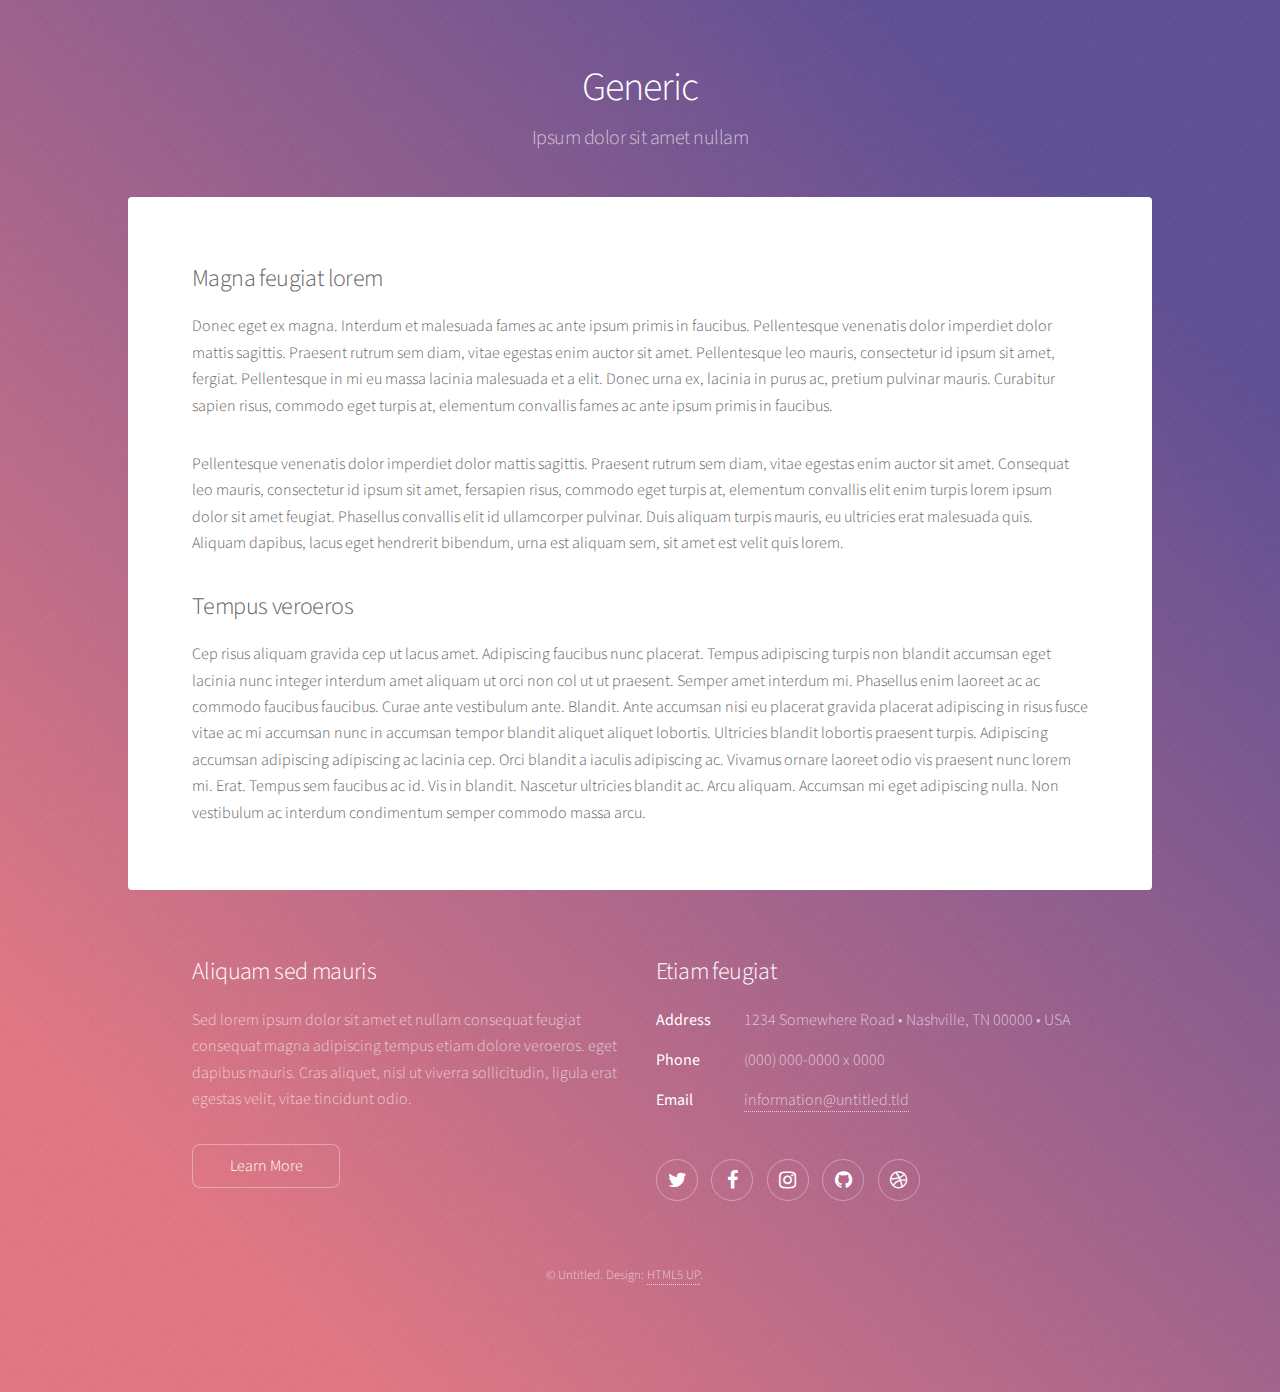
==== pages/generic.html @ 87d2ca11 "initial" ====
<!DOCTYPE HTML>
<!--
	Stellar by HTML5 UP
	html5up.net | @ajlkn
	Free for personal and commercial use under the CCA 3.0 license (html5up.net/license)
-->
<html>
	<head>
		<title>xxx</title>
		<meta charset="utf-8" />
		<meta name="viewport" content="width=device-width, initial-scale=1, user-scalable=no" />
		<link rel="stylesheet" href="../assets/css/main.css" />
		<noscript><link rel="stylesheet" href="assets/css/noscript.css" /></noscript>
	</head>
	<body class="is-preload">

		<!-- Wrapper -->
			<div id="wrapper">

				<!-- Header -->
					<header id="header">
						<h1>Generic</h1>
						<p>Ipsum dolor sit amet nullam</p>
					</header>

				<!-- Main -->
					<div id="main">

						<!-- Content -->
							<section id="content" class="main">
								<span class="image main"><img src="images/pic04.jpg" alt="" /></span>
								<h2>Magna feugiat lorem</h2>
								<p>Donec eget ex magna. Interdum et malesuada fames ac ante ipsum primis in faucibus. Pellentesque venenatis dolor imperdiet dolor mattis sagittis. Praesent rutrum sem diam, vitae egestas enim auctor sit amet. Pellentesque leo mauris, consectetur id ipsum sit amet, fergiat. Pellentesque in mi eu massa lacinia malesuada et a elit. Donec urna ex, lacinia in purus ac, pretium pulvinar mauris. Curabitur sapien risus, commodo eget turpis at, elementum convallis fames ac ante ipsum primis in faucibus.</p>
								<p>Pellentesque venenatis dolor imperdiet dolor mattis sagittis. Praesent rutrum sem diam, vitae egestas enim auctor sit amet. Consequat leo mauris, consectetur id ipsum sit amet, fersapien risus, commodo eget turpis at, elementum convallis elit enim turpis lorem ipsum dolor sit amet feugiat. Phasellus convallis elit id ullamcorper pulvinar. Duis aliquam turpis mauris, eu ultricies erat malesuada quis. Aliquam dapibus, lacus eget hendrerit bibendum, urna est aliquam sem, sit amet est velit quis lorem.</p>
								<h2>Tempus veroeros</h2>
								<p>Cep risus aliquam gravida cep ut lacus amet. Adipiscing faucibus nunc placerat. Tempus adipiscing turpis non blandit accumsan eget lacinia nunc integer interdum amet aliquam ut orci non col ut ut praesent. Semper amet interdum mi. Phasellus enim laoreet ac ac commodo faucibus faucibus. Curae ante vestibulum ante. Blandit. Ante accumsan nisi eu placerat gravida placerat adipiscing in risus fusce vitae ac mi accumsan nunc in accumsan tempor blandit aliquet aliquet lobortis. Ultricies blandit lobortis praesent turpis. Adipiscing accumsan adipiscing adipiscing ac lacinia cep. Orci blandit a iaculis adipiscing ac. Vivamus ornare laoreet odio vis praesent nunc lorem mi. Erat. Tempus sem faucibus ac id. Vis in blandit. Nascetur ultricies blandit ac. Arcu aliquam. Accumsan mi eget adipiscing nulla. Non vestibulum ac interdum condimentum semper commodo massa arcu.</p>
							</section>

					</div>

				<!-- Footer -->
					<footer id="footer">
						<section>
							<h2>Aliquam sed mauris</h2>
							<p>Sed lorem ipsum dolor sit amet et nullam consequat feugiat consequat magna adipiscing tempus etiam dolore veroeros. eget dapibus mauris. Cras aliquet, nisl ut viverra sollicitudin, ligula erat egestas velit, vitae tincidunt odio.</p>
							<ul class="actions">
								<li><a href="#" class="button">Learn More</a></li>
							</ul>
						</section>
						<section>
							<h2>Etiam feugiat</h2>
							<dl class="alt">
								<dt>Address</dt>
								<dd>1234 Somewhere Road &bull; Nashville, TN 00000 &bull; USA</dd>
								<dt>Phone</dt>
								<dd>(000) 000-0000 x 0000</dd>
								<dt>Email</dt>
								<dd><a href="#">information@untitled.tld</a></dd>
							</dl>
							<ul class="icons">
								<li><a href="#" class="icon fa-twitter alt"><span class="label">Twitter</span></a></li>
								<li><a href="#" class="icon fa-facebook alt"><span class="label">Facebook</span></a></li>
								<li><a href="#" class="icon fa-instagram alt"><span class="label">Instagram</span></a></li>
								<li><a href="#" class="icon fa-github alt"><span class="label">GitHub</span></a></li>
								<li><a href="#" class="icon fa-dribbble alt"><span class="label">Dribbble</span></a></li>
							</ul>
						</section>
						<p class="copyright">&copy; Untitled. Design: <a href="https://html5up.net">HTML5 UP</a>.</p>
					</footer>

			</div>

		<!-- Scripts -->
			<script src="assets/js/jquery.min.js"></script>
			<script src="assets/js/jquery.scrollex.min.js"></script>
			<script src="assets/js/jquery.scrolly.min.js"></script>
			<script src="assets/js/browser.min.js"></script>
			<script src="assets/js/breakpoints.min.js"></script>
			<script src="assets/js/util.js"></script>
			<script src="assets/js/main.js"></script>

	</body>
</html>
---- assets/css/main.css ----
@import url(font-awesome.min.css);
@import "https://fonts.googleapis.com/css?family=Source+Sans+Pro:300,400";

/*
	Stellar by HTML5 UP
	html5up.net | @ajlkn
	Free for personal and commercial use under the CCA 3.0 license (html5up.net/license)
*/

html, body, div, span, applet, object,
iframe, h1, h2, h3, h4, h5, h6, p, blockquote,
pre, a, abbr, acronym, address, big, cite,
code, del, dfn, em, img, ins, kbd, q, s, samp,
small, strike, strong, sub, sup, tt, var, b,
u, i, center, dl, dt, dd, ol, ul, li, fieldset,
form, label, legend, table, caption, tbody,
tfoot, thead, tr, th, td, article, aside,
canvas, details, embed, figure, figcaption,
footer, header, hgroup, menu, nav, output, ruby,
section, summary, time, mark, audio, video {
	margin: 0;
	padding: 0;
	border: 0;
	font-size: 100%;
	font: inherit;
	vertical-align: baseline;}

article, aside, details, figcaption, figure,
footer, header, hgroup, menu, nav, section {
	display: block;}

body {
	line-height: 1;
}

ol, ul {
	list-style: none;
}

blockquote, q {
	quotes: none;
}

	blockquote:before, blockquote:after, q:before, q:after {
		content: '';
		content: none;
	}

table {
	border-collapse: collapse;
	border-spacing: 0;
}

body {
	-webkit-text-size-adjust: none;
}

mark {
	background-color: transparent;
	color: inherit;
}

input::-moz-focus-inner {
	border: 0;
	padding: 0;
}

input, select, textarea {
	-moz-appearance: none;
	-webkit-appearance: none;
	-ms-appearance: none;
	appearance: none;
}

/* Basic */

	@-ms-viewport {
		width: device-width;
	}

	body {
		-ms-overflow-style: scrollbar;
	}

	@media screen and (max-width: 480px) {

		html, body {
			min-width: 320px;
		}

	}

	html {
		box-sizing: border-box;
	}

	*, *:before, *:after {
		box-sizing: inherit;
	}

	body {
		background-color: #935d8c;
		background-image: url("images/overlay.png"), -moz-linear-gradient(45deg, #e37682 15%, #5f4d93 85%);
		background-image: url("images/overlay.png"), -webkit-linear-gradient(45deg, #e37682 15%, #5f4d93 85%);
		background-image: url("images/overlay.png"), -ms-linear-gradient(45deg, #e37682 15%, #5f4d93 85%);
		background-image: url("images/overlay.png"), linear-gradient(45deg, #e37682 15%, #5f4d93 85%);
	}

		body.is-preload *, body.is-preload *:before, body.is-preload *:after {
			-moz-animation: none !important;
			-webkit-animation: none !important;
			-ms-animation: none !important;
			animation: none !important;
			-moz-transition: none !important;
			-webkit-transition: none !important;
			-ms-transition: none !important;
			transition: none !important;
		}

/* Type */

	body {
		background-color: #935d8c;
		color: rgba(255, 255, 255, 0.65);
	}

	body, input, select, textarea {
		font-family: "Source Sans Pro", Helvetica, sans-serif;
		font-size: 17pt;
		font-weight: 300;
		line-height: 1.65;
	}

		@media screen and (max-width: 1680px) {

			body, input, select, textarea {
				font-size: 14pt;
			}

		}

		@media screen and (max-width: 1280px) {

			body, input, select, textarea {
				font-size: 12pt;
			}

		}

		@media screen and (max-width: 360px) {

			body, input, select, textarea {
				font-size: 11pt;
			}

		}

	a {
		-moz-transition: color 0.2s ease, border-bottom 0.2s ease;
		-webkit-transition: color 0.2s ease, border-bottom 0.2s ease;
		-ms-transition: color 0.2s ease, border-bottom 0.2s ease;
		transition: color 0.2s ease, border-bottom 0.2s ease;
		text-decoration: none;
		border-bottom: dotted 1px;
		color: inherit;
	}

		a:hover {
			border-bottom-color: transparent;
		}

	strong, b {
		font-weight: 400;
	}

	em, i {
		font-style: italic;
	}

	p {
		margin: 0 0 2em 0;
	}

		p.content {
			-moz-columns: 20em 2;
			-webkit-columns: 20em 2;
			-ms-columns: 20em 2;
			columns: 20em 2;
			-moz-column-gap: 2em;
			-webkit-column-gap: 2em;
			-ms-column-gap: 2em;
			column-gap: 2em;
			text-align: justify;
		}

	h1, h2, h3, h4, h5, h6 {
		font-weight: 300;
		line-height: 1.5;
		margin: 0 0 0.7em 0;
		letter-spacing: -0.025em;
	}

		h1 a, h2 a, h3 a, h4 a, h5 a, h6 a {
			color: inherit;
			text-decoration: none;
		}

	h1 {
		font-size: 2.5em;
		line-height: 1.2;
	}

	h2 {
		font-size: 1.5em;
	}

	h3 {
		font-size: 1.25em;
	}

	h4 {
		font-size: 1.1em;
	}

	h5 {
		font-size: 0.9em;
	}

	h6 {
		font-size: 0.7em;
	}

	@media screen and (max-width: 736px) {

		h1 {
			font-size: 2em;
		}

	}

	sub {
		font-size: 0.8em;
		position: relative;
		top: 0.5em;
	}

	sup {
		font-size: 0.8em;
		position: relative;
		top: -0.5em;
	}

	blockquote {
		border-left: solid 4px;
		font-style: italic;
		margin: 0 0 2em 0;
		padding: 0.5em 0 0.5em 2em;
	}

	code {
		border-radius: 8px;
		border: solid 1px;
		font-family: "Courier New", monospace;
		font-size: 0.9em;
		margin: 0 0.25em;
		padding: 0.25em 0.65em;
	}

	pre {
		-webkit-overflow-scrolling: touch;
		font-family: "Courier New", monospace;
		font-size: 0.9em;
		margin: 0 0 2em 0;
	}

		pre code {
			display: block;
			line-height: 1.75;
			padding: 1em 1.5em;
			overflow-x: auto;
		}

	hr {
		border: 0;
		border-bottom: solid 1px;
		margin: 2em 0;
	}

		hr.major {
			margin: 3em 0;
		}

	.align-left {
		text-align: left;
	}

	.align-center {
		text-align: center;
	}

	.align-right {
		text-align: right;
	}

	input, select, textarea {
		color: #ffffff;
	}

	a:hover {
		color: #ffffff;
	}

	strong, b {
		color: #ffffff;
	}

	h1, h2, h3, h4, h5, h6 {
		color: #ffffff;
	}

	blockquote {
		border-left-color: rgba(255, 255, 255, 0.35);
	}

	code {
		background: rgba(255, 255, 255, 0.075);
		border-color: rgba(255, 255, 255, 0.35);
	}

	hr {
		border-bottom-color: rgba(255, 255, 255, 0.35);
	}

/* Row */

	.row {
		display: flex;
		flex-wrap: wrap;
		box-sizing: border-box;
		align-items: stretch;
	}

		.row > * {
			box-sizing: border-box;
		}

		.row.gtr-uniform > * > :last-child {
			margin-bottom: 0;
		}

		.row.aln-left {
			justify-content: flex-start;
		}

		.row.aln-center {
			justify-content: center;
		}

		.row.aln-right {
			justify-content: flex-end;
		}

		.row.aln-top {
			align-items: flex-start;
		}

		.row.aln-middle {
			align-items: center;
		}

		.row.aln-bottom {
			align-items: flex-end;
		}

		.row > .imp {
			order: -1;
		}

		.row > .col-1 {
			width: 8.3333333333%;
		}

		.row > .off-1 {
			margin-left: 8.3333333333%;
		}

		.row > .col-2 {
			width: 16.6666666667%;
		}

		.row > .off-2 {
			margin-left: 16.6666666667%;
		}

		.row > .col-3 {
			width: 25%;
		}

		.row > .off-3 {
			margin-left: 25%;
		}

		.row > .col-4 {
			width: 33.3333333333%;
		}

		.row > .off-4 {
			margin-left: 33.3333333333%;
		}

		.row > .col-5 {
			width: 41.6666666667%;
		}

		.row > .off-5 {
			margin-left: 41.6666666667%;
		}

		.row > .col-6 {
			width: 50%;
		}

		.row > .off-6 {
			margin-left: 50%;
		}

		.row > .col-7 {
			width: 58.3333333333%;
		}

		.row > .off-7 {
			margin-left: 58.3333333333%;
		}

		.row > .col-8 {
			width: 66.6666666667%;
		}

		.row > .off-8 {
			margin-left: 66.6666666667%;
		}

		.row > .col-9 {
			width: 75%;
		}

		.row > .off-9 {
			margin-left: 75%;
		}

		.row > .col-10 {
			width: 83.3333333333%;
		}

		.row > .off-10 {
			margin-left: 83.3333333333%;
		}

		.row > .col-11 {
			width: 91.6666666667%;
		}

		.row > .off-11 {
			margin-left: 91.6666666667%;
		}

		.row > .col-12 {
			width: 100%;
		}

		.row > .off-12 {
			margin-left: 100%;
		}

		.row.gtr-0 {
			margin-top: 0;
			margin-left: 0em;
		}

			.row.gtr-0 > * {
				padding: 0 0 0 0em;
			}

			.row.gtr-0.gtr-uniform {
				margin-top: 0em;
			}

				.row.gtr-0.gtr-uniform > * {
					padding-top: 0em;
				}

		.row.gtr-25 {
			margin-top: 0;
			margin-left: -0.375em;
		}

			.row.gtr-25 > * {
				padding: 0 0 0 0.375em;
			}

			.row.gtr-25.gtr-uniform {
				margin-top: -0.375em;
			}

				.row.gtr-25.gtr-uniform > * {
					padding-top: 0.375em;
				}

		.row.gtr-50 {
			margin-top: 0;
			margin-left: -0.75em;
		}

			.row.gtr-50 > * {
				padding: 0 0 0 0.75em;
			}

			.row.gtr-50.gtr-uniform {
				margin-top: -0.75em;
			}

				.row.gtr-50.gtr-uniform > * {
					padding-top: 0.75em;
				}

		.row {
			margin-top: 0;
			margin-left: -1.5em;
		}

			.row > * {
				padding: 0 0 0 1.5em;
			}

			.row.gtr-uniform {
				margin-top: -1.5em;
			}

				.row.gtr-uniform > * {
					padding-top: 1.5em;
				}

		.row.gtr-150 {
			margin-top: 0;
			margin-left: -2.25em;
		}

			.row.gtr-150 > * {
				padding: 0 0 0 2.25em;
			}

			.row.gtr-150.gtr-uniform {
				margin-top: -2.25em;
			}

				.row.gtr-150.gtr-uniform > * {
					padding-top: 2.25em;
				}

		.row.gtr-200 {
			margin-top: 0;
			margin-left: -3em;
		}

			.row.gtr-200 > * {
				padding: 0 0 0 3em;
			}

			.row.gtr-200.gtr-uniform {
				margin-top: -3em;
			}

				.row.gtr-200.gtr-uniform > * {
					padding-top: 3em;
				}

		@media screen and (max-width: 1680px) {

			.row {
				display: flex;
				flex-wrap: wrap;
				box-sizing: border-box;
				align-items: stretch;
			}

				.row > * {
					box-sizing: border-box;
				}

				.row.gtr-uniform > * > :last-child {
					margin-bottom: 0;
				}

				.row.aln-left {
					justify-content: flex-start;
				}

				.row.aln-center {
					justify-content: center;
				}

				.row.aln-right {
					justify-content: flex-end;
				}

				.row.aln-top {
					align-items: flex-start;
				}

				.row.aln-middle {
					align-items: center;
				}

				.row.aln-bottom {
					align-items: flex-end;
				}

				.row > .imp-xlarge {
					order: -1;
				}

				.row > .col-1-xlarge {
					width: 8.3333333333%;
				}

				.row > .off-1-xlarge {
					margin-left: 8.3333333333%;
				}

				.row > .col-2-xlarge {
					width: 16.6666666667%;
				}

				.row > .off-2-xlarge {
					margin-left: 16.6666666667%;
				}

				.row > .col-3-xlarge {
					width: 25%;
				}

				.row > .off-3-xlarge {
					margin-left: 25%;
				}

				.row > .col-4-xlarge {
					width: 33.3333333333%;
				}

				.row > .off-4-xlarge {
					margin-left: 33.3333333333%;
				}

				.row > .col-5-xlarge {
					width: 41.6666666667%;
				}

				.row > .off-5-xlarge {
					margin-left: 41.6666666667%;
				}

				.row > .col-6-xlarge {
					width: 50%;
				}

				.row > .off-6-xlarge {
					margin-left: 50%;
				}

				.row > .col-7-xlarge {
					width: 58.3333333333%;
				}

				.row > .off-7-xlarge {
					margin-left: 58.3333333333%;
				}

				.row > .col-8-xlarge {
					width: 66.6666666667%;
				}

				.row > .off-8-xlarge {
					margin-left: 66.6666666667%;
				}

				.row > .col-9-xlarge {
					width: 75%;
				}

				.row > .off-9-xlarge {
					margin-left: 75%;
				}

				.row > .col-10-xlarge {
					width: 83.3333333333%;
				}

				.row > .off-10-xlarge {
					margin-left: 83.3333333333%;
				}

				.row > .col-11-xlarge {
					width: 91.6666666667%;
				}

				.row > .off-11-xlarge {
					margin-left: 91.6666666667%;
				}

				.row > .col-12-xlarge {
					width: 100%;
				}

				.row > .off-12-xlarge {
					margin-left: 100%;
				}

				.row.gtr-0 {
					margin-top: 0;
					margin-left: 0em;
				}

					.row.gtr-0 > * {
						padding: 0 0 0 0em;
					}

					.row.gtr-0.gtr-uniform {
						margin-top: 0em;
					}

						.row.gtr-0.gtr-uniform > * {
							padding-top: 0em;
						}

				.row.gtr-25 {
					margin-top: 0;
					margin-left: -0.375em;
				}

					.row.gtr-25 > * {
						padding: 0 0 0 0.375em;
					}

					.row.gtr-25.gtr-uniform {
						margin-top: -0.375em;
					}

						.row.gtr-25.gtr-uniform > * {
							padding-top: 0.375em;
						}

				.row.gtr-50 {
					margin-top: 0;
					margin-left: -0.75em;
				}

					.row.gtr-50 > * {
						padding: 0 0 0 0.75em;
					}

					.row.gtr-50.gtr-uniform {
						margin-top: -0.75em;
					}

						.row.gtr-50.gtr-uniform > * {
							padding-top: 0.75em;
						}

				.row {
					margin-top: 0;
					margin-left: -1.5em;
				}

					.row > * {
						padding: 0 0 0 1.5em;
					}

					.row.gtr-uniform {
						margin-top: -1.5em;
					}

						.row.gtr-uniform > * {
							padding-top: 1.5em;
						}

				.row.gtr-150 {
					margin-top: 0;
					margin-left: -2.25em;
				}

					.row.gtr-150 > * {
						padding: 0 0 0 2.25em;
					}

					.row.gtr-150.gtr-uniform {
						margin-top: -2.25em;
					}

						.row.gtr-150.gtr-uniform > * {
							padding-top: 2.25em;
						}

				.row.gtr-200 {
					margin-top: 0;
					margin-left: -3em;
				}

					.row.gtr-200 > * {
						padding: 0 0 0 3em;
					}

					.row.gtr-200.gtr-uniform {
						margin-top: -3em;
					}

						.row.gtr-200.gtr-uniform > * {
							padding-top: 3em;
						}

		}

		@media screen and (max-width: 1280px) {

			.row {
				display: flex;
				flex-wrap: wrap;
				box-sizing: border-box;
				align-items: stretch;
			}

				.row > * {
					box-sizing: border-box;
				}

				.row.gtr-uniform > * > :last-child {
					margin-bottom: 0;
				}

				.row.aln-left {
					justify-content: flex-start;
				}

				.row.aln-center {
					justify-content: center;
				}

				.row.aln-right {
					justify-content: flex-end;
				}

				.row.aln-top {
					align-items: flex-start;
				}

				.row.aln-middle {
					align-items: center;
				}

				.row.aln-bottom {
					align-items: flex-end;
				}

				.row > .imp-large {
					order: -1;
				}

				.row > .col-1-large {
					width: 8.3333333333%;
				}

				.row > .off-1-large {
					margin-left: 8.3333333333%;
				}

				.row > .col-2-large {
					width: 16.6666666667%;
				}

				.row > .off-2-large {
					margin-left: 16.6666666667%;
				}

				.row > .col-3-large {
					width: 25%;
				}

				.row > .off-3-large {
					margin-left: 25%;
				}

				.row > .col-4-large {
					width: 33.3333333333%;
				}

				.row > .off-4-large {
					margin-left: 33.3333333333%;
				}

				.row > .col-5-large {
					width: 41.6666666667%;
				}

				.row > .off-5-large {
					margin-left: 41.6666666667%;
				}

				.row > .col-6-large {
					width: 50%;
				}

				.row > .off-6-large {
					margin-left: 50%;
				}

				.row > .col-7-large {
					width: 58.3333333333%;
				}

				.row > .off-7-large {
					margin-left: 58.3333333333%;
				}

				.row > .col-8-large {
					width: 66.6666666667%;
				}

				.row > .off-8-large {
					margin-left: 66.6666666667%;
				}

				.row > .col-9-large {
					width: 75%;
				}

				.row > .off-9-large {
					margin-left: 75%;
				}

				.row > .col-10-large {
					width: 83.3333333333%;
				}

				.row > .off-10-large {
					margin-left: 83.3333333333%;
				}

				.row > .col-11-large {
					width: 91.6666666667%;
				}

				.row > .off-11-large {
					margin-left: 91.6666666667%;
				}

				.row > .col-12-large {
					width: 100%;
				}

				.row > .off-12-large {
					margin-left: 100%;
				}

				.row.gtr-0 {
					margin-top: 0;
					margin-left: 0em;
				}

					.row.gtr-0 > * {
						padding: 0 0 0 0em;
					}

					.row.gtr-0.gtr-uniform {
						margin-top: 0em;
					}

						.row.gtr-0.gtr-uniform > * {
							padding-top: 0em;
						}

				.row.gtr-25 {
					margin-top: 0;
					margin-left: -0.375em;
				}

					.row.gtr-25 > * {
						padding: 0 0 0 0.375em;
					}

					.row.gtr-25.gtr-uniform {
						margin-top: -0.375em;
					}

						.row.gtr-25.gtr-uniform > * {
							padding-top: 0.375em;
						}

				.row.gtr-50 {
					margin-top: 0;
					margin-left: -0.75em;
				}

					.row.gtr-50 > * {
						padding: 0 0 0 0.75em;
					}

					.row.gtr-50.gtr-uniform {
						margin-top: -0.75em;
					}

						.row.gtr-50.gtr-uniform > * {
							padding-top: 0.75em;
						}

				.row {
					margin-top: 0;
					margin-left: -1.5em;
				}

					.row > * {
						padding: 0 0 0 1.5em;
					}

					.row.gtr-uniform {
						margin-top: -1.5em;
					}

						.row.gtr-uniform > * {
							padding-top: 1.5em;
						}

				.row.gtr-150 {
					margin-top: 0;
					margin-left: -2.25em;
				}

					.row.gtr-150 > * {
						padding: 0 0 0 2.25em;
					}

					.row.gtr-150.gtr-uniform {
						margin-top: -2.25em;
					}

						.row.gtr-150.gtr-uniform > * {
							padding-top: 2.25em;
						}

				.row.gtr-200 {
					margin-top: 0;
					margin-left: -3em;
				}

					.row.gtr-200 > * {
						padding: 0 0 0 3em;
					}

					.row.gtr-200.gtr-uniform {
						margin-top: -3em;
					}

						.row.gtr-200.gtr-uniform > * {
							padding-top: 3em;
						}

		}

		@media screen and (max-width: 980px) {

			.row {
				display: flex;
				flex-wrap: wrap;
				box-sizing: border-box;
				align-items: stretch;
			}

				.row > * {
					box-sizing: border-box;
				}

				.row.gtr-uniform > * > :last-child {
					margin-bottom: 0;
				}

				.row.aln-left {
					justify-content: flex-start;
				}

				.row.aln-center {
					justify-content: center;
				}

				.row.aln-right {
					justify-content: flex-end;
				}

				.row.aln-top {
					align-items: flex-start;
				}

				.row.aln-middle {
					align-items: center;
				}

				.row.aln-bottom {
					align-items: flex-end;
				}

				.row > .imp-medium {
					order: -1;
				}

				.row > .col-1-medium {
					width: 8.3333333333%;
				}

				.row > .off-1-medium {
					margin-left: 8.3333333333%;
				}

				.row > .col-2-medium {
					width: 16.6666666667%;
				}

				.row > .off-2-medium {
					margin-left: 16.6666666667%;
				}

				.row > .col-3-medium {
					width: 25%;
				}

				.row > .off-3-medium {
					margin-left: 25%;
				}

				.row > .col-4-medium {
					width: 33.3333333333%;
				}

				.row > .off-4-medium {
					margin-left: 33.3333333333%;
				}

				.row > .col-5-medium {
					width: 41.6666666667%;
				}

				.row > .off-5-medium {
					margin-left: 41.6666666667%;
				}

				.row > .col-6-medium {
					width: 50%;
				}

				.row > .off-6-medium {
					margin-left: 50%;
				}

				.row > .col-7-medium {
					width: 58.3333333333%;
				}

				.row > .off-7-medium {
					margin-left: 58.3333333333%;
				}

				.row > .col-8-medium {
					width: 66.6666666667%;
				}

				.row > .off-8-medium {
					margin-left: 66.6666666667%;
				}

				.row > .col-9-medium {
					width: 75%;
				}

				.row > .off-9-medium {
					margin-left: 75%;
				}

				.row > .col-10-medium {
					width: 83.3333333333%;
				}

				.row > .off-10-medium {
					margin-left: 83.3333333333%;
				}

				.row > .col-11-medium {
					width: 91.6666666667%;
				}

				.row > .off-11-medium {
					margin-left: 91.6666666667%;
				}

				.row > .col-12-medium {
					width: 100%;
				}

				.row > .off-12-medium {
					margin-left: 100%;
				}

				.row.gtr-0 {
					margin-top: 0;
					margin-left: 0em;
				}

					.row.gtr-0 > * {
						padding: 0 0 0 0em;
					}

					.row.gtr-0.gtr-uniform {
						margin-top: 0em;
					}

						.row.gtr-0.gtr-uniform > * {
							padding-top: 0em;
						}

				.row.gtr-25 {
					margin-top: 0;
					margin-left: -0.375em;
				}

					.row.gtr-25 > * {
						padding: 0 0 0 0.375em;
					}

					.row.gtr-25.gtr-uniform {
						margin-top: -0.375em;
					}

						.row.gtr-25.gtr-uniform > * {
							padding-top: 0.375em;
						}

				.row.gtr-50 {
					margin-top: 0;
					margin-left: -0.75em;
				}

					.row.gtr-50 > * {
						padding: 0 0 0 0.75em;
					}

					.row.gtr-50.gtr-uniform {
						margin-top: -0.75em;
					}

						.row.gtr-50.gtr-uniform > * {
							padding-top: 0.75em;
						}

				.row {
					margin-top: 0;
					margin-left: -1.5em;
				}

					.row > * {
						padding: 0 0 0 1.5em;
					}

					.row.gtr-uniform {
						margin-top: -1.5em;
					}

						.row.gtr-uniform > * {
							padding-top: 1.5em;
						}

				.row.gtr-150 {
					margin-top: 0;
					margin-left: -2.25em;
				}

					.row.gtr-150 > * {
						padding: 0 0 0 2.25em;
					}

					.row.gtr-150.gtr-uniform {
						margin-top: -2.25em;
					}

						.row.gtr-150.gtr-uniform > * {
							padding-top: 2.25em;
						}

				.row.gtr-200 {
					margin-top: 0;
					margin-left: -3em;
				}

					.row.gtr-200 > * {
						padding: 0 0 0 3em;
					}

					.row.gtr-200.gtr-uniform {
						margin-top: -3em;
					}

						.row.gtr-200.gtr-uniform > * {
							padding-top: 3em;
						}

		}

		@media screen and (max-width: 736px) {

			.row {
				display: flex;
				flex-wrap: wrap;
				box-sizing: border-box;
				align-items: stretch;
			}

				.row > * {
					box-sizing: border-box;
				}

				.row.gtr-uniform > * > :last-child {
					margin-bottom: 0;
				}

				.row.aln-left {
					justify-content: flex-start;
				}

				.row.aln-center {
					justify-content: center;
				}

				.row.aln-right {
					justify-content: flex-end;
				}

				.row.aln-top {
					align-items: flex-start;
				}

				.row.aln-middle {
					align-items: center;
				}

				.row.aln-bottom {
					align-items: flex-end;
				}

				.row > .imp-small {
					order: -1;
				}

				.row > .col-1-small {
					width: 8.3333333333%;
				}

				.row > .off-1-small {
					margin-left: 8.3333333333%;
				}

				.row > .col-2-small {
					width: 16.6666666667%;
				}

				.row > .off-2-small {
					margin-left: 16.6666666667%;
				}

				.row > .col-3-small {
					width: 25%;
				}

				.row > .off-3-small {
					margin-left: 25%;
				}

				.row > .col-4-small {
					width: 33.3333333333%;
				}

				.row > .off-4-small {
					margin-left: 33.3333333333%;
				}

				.row > .col-5-small {
					width: 41.6666666667%;
				}

				.row > .off-5-small {
					margin-left: 41.6666666667%;
				}

				.row > .col-6-small {
					width: 50%;
				}

				.row > .off-6-small {
					margin-left: 50%;
				}

				.row > .col-7-small {
					width: 58.3333333333%;
				}

				.row > .off-7-small {
					margin-left: 58.3333333333%;
				}

				.row > .col-8-small {
					width: 66.6666666667%;
				}

				.row > .off-8-small {
					margin-left: 66.6666666667%;
				}

				.row > .col-9-small {
					width: 75%;
				}

				.row > .off-9-small {
					margin-left: 75%;
				}

				.row > .col-10-small {
					width: 83.3333333333%;
				}

				.row > .off-10-small {
					margin-left: 83.3333333333%;
				}

				.row > .col-11-small {
					width: 91.6666666667%;
				}

				.row > .off-11-small {
					margin-left: 91.6666666667%;
				}

				.row > .col-12-small {
					width: 100%;
				}

				.row > .off-12-small {
					margin-left: 100%;
				}

				.row.gtr-0 {
					margin-top: 0;
					margin-left: 0em;
				}

					.row.gtr-0 > * {
						padding: 0 0 0 0em;
					}

					.row.gtr-0.gtr-uniform {
						margin-top: 0em;
					}

						.row.gtr-0.gtr-uniform > * {
							padding-top: 0em;
						}

				.row.gtr-25 {
					margin-top: 0;
					margin-left: -0.25em;
				}

					.row.gtr-25 > * {
						padding: 0 0 0 0.25em;
					}

					.row.gtr-25.gtr-uniform {
						margin-top: -0.25em;
					}

						.row.gtr-25.gtr-uniform > * {
							padding-top: 0.25em;
						}

				.row.gtr-50 {
					margin-top: 0;
					margin-left: -0.5em;
				}

					.row.gtr-50 > * {
						padding: 0 0 0 0.5em;
					}

					.row.gtr-50.gtr-uniform {
						margin-top: -0.5em;
					}

						.row.gtr-50.gtr-uniform > * {
							padding-top: 0.5em;
						}

				.row {
					margin-top: 0;
					margin-left: -1em;
				}

					.row > * {
						padding: 0 0 0 1em;
					}

					.row.gtr-uniform {
						margin-top: -1em;
					}

						.row.gtr-uniform > * {
							padding-top: 1em;
						}

				.row.gtr-150 {
					margin-top: 0;
					margin-left: -1.5em;
				}

					.row.gtr-150 > * {
						padding: 0 0 0 1.5em;
					}

					.row.gtr-150.gtr-uniform {
						margin-top: -1.5em;
					}

						.row.gtr-150.gtr-uniform > * {
							padding-top: 1.5em;
						}

				.row.gtr-200 {
					margin-top: 0;
					margin-left: -2em;
				}

					.row.gtr-200 > * {
						padding: 0 0 0 2em;
					}

					.row.gtr-200.gtr-uniform {
						margin-top: -2em;
					}

						.row.gtr-200.gtr-uniform > * {
							padding-top: 2em;
						}

		}

		@media screen and (max-width: 480px) {

			.row {
				display: flex;
				flex-wrap: wrap;
				box-sizing: border-box;
				align-items: stretch;
			}

				.row > * {
					box-sizing: border-box;
				}

				.row.gtr-uniform > * > :last-child {
					margin-bottom: 0;
				}

				.row.aln-left {
					justify-content: flex-start;
				}

				.row.aln-center {
					justify-content: center;
				}

				.row.aln-right {
					justify-content: flex-end;
				}

				.row.aln-top {
					align-items: flex-start;
				}

				.row.aln-middle {
					align-items: center;
				}

				.row.aln-bottom {
					align-items: flex-end;
				}

				.row > .imp-xsmall {
					order: -1;
				}

				.row > .col-1-xsmall {
					width: 8.3333333333%;
				}

				.row > .off-1-xsmall {
					margin-left: 8.3333333333%;
				}

				.row > .col-2-xsmall {
					width: 16.6666666667%;
				}

				.row > .off-2-xsmall {
					margin-left: 16.6666666667%;
				}

				.row > .col-3-xsmall {
					width: 25%;
				}

				.row > .off-3-xsmall {
					margin-left: 25%;
				}

				.row > .col-4-xsmall {
					width: 33.3333333333%;
				}

				.row > .off-4-xsmall {
					margin-left: 33.3333333333%;
				}

				.row > .col-5-xsmall {
					width: 41.6666666667%;
				}

				.row > .off-5-xsmall {
					margin-left: 41.6666666667%;
				}

				.row > .col-6-xsmall {
					width: 50%;
				}

				.row > .off-6-xsmall {
					margin-left: 50%;
				}

				.row > .col-7-xsmall {
					width: 58.3333333333%;
				}

				.row > .off-7-xsmall {
					margin-left: 58.3333333333%;
				}

				.row > .col-8-xsmall {
					width: 66.6666666667%;
				}

				.row > .off-8-xsmall {
					margin-left: 66.6666666667%;
				}

				.row > .col-9-xsmall {
					width: 75%;
				}

				.row > .off-9-xsmall {
					margin-left: 75%;
				}

				.row > .col-10-xsmall {
					width: 83.3333333333%;
				}

				.row > .off-10-xsmall {
					margin-left: 83.3333333333%;
				}

				.row > .col-11-xsmall {
					width: 91.6666666667%;
				}

				.row > .off-11-xsmall {
					margin-left: 91.6666666667%;
				}

				.row > .col-12-xsmall {
					width: 100%;
				}

				.row > .off-12-xsmall {
					margin-left: 100%;
				}

				.row.gtr-0 {
					margin-top: 0;
					margin-left: 0em;
				}

					.row.gtr-0 > * {
						padding: 0 0 0 0em;
					}

					.row.gtr-0.gtr-uniform {
						margin-top: 0em;
					}

						.row.gtr-0.gtr-uniform > * {
							padding-top: 0em;
						}

				.row.gtr-25 {
					margin-top: 0;
					margin-left: -0.3125em;
				}

					.row.gtr-25 > * {
						padding: 0 0 0 0.3125em;
					}

					.row.gtr-25.gtr-uniform {
						margin-top: -0.3125em;
					}

						.row.gtr-25.gtr-uniform > * {
							padding-top: 0.3125em;
						}

				.row.gtr-50 {
					margin-top: 0;
					margin-left: -0.625em;
				}

					.row.gtr-50 > * {
						padding: 0 0 0 0.625em;
					}

					.row.gtr-50.gtr-uniform {
						margin-top: -0.625em;
					}

						.row.gtr-50.gtr-uniform > * {
							padding-top: 0.625em;
						}

				.row {
					margin-top: 0;
					margin-left: -1.25em;
				}

					.row > * {
						padding: 0 0 0 1.25em;
					}

					.row.gtr-uniform {
						margin-top: -1.25em;
					}

						.row.gtr-uniform > * {
							padding-top: 1.25em;
						}

				.row.gtr-150 {
					margin-top: 0;
					margin-left: -1.875em;
				}

					.row.gtr-150 > * {
						padding: 0 0 0 1.875em;
					}

					.row.gtr-150.gtr-uniform {
						margin-top: -1.875em;
					}

						.row.gtr-150.gtr-uniform > * {
							padding-top: 1.875em;
						}

				.row.gtr-200 {
					margin-top: 0;
					margin-left: -2.5em;
				}

					.row.gtr-200 > * {
						padding: 0 0 0 2.5em;
					}

					.row.gtr-200.gtr-uniform {
						margin-top: -2.5em;
					}

						.row.gtr-200.gtr-uniform > * {
							padding-top: 2.5em;
						}

		}

/* Box */

	.box {
		border-radius: 8px;
		border: solid;
		margin-bottom: 2em;
		padding: 1.5em;
	}

		.box > :last-child,
		.box > :last-child > :last-child,
		.box > :last-child > :last-child > :last-child {
			margin-bottom: 0;
		}

		.box.alt {
			border: 0;
			border-radius: 0;
			padding: 0;
		}

	.box {
		border-color: rgba(255, 255, 255, 0.35);
	}

/* Button */

	input[type="submit"],
	input[type="reset"],
	input[type="button"],
	button,
	.button {
		-moz-appearance: none;
		-webkit-appearance: none;
		-ms-appearance: none;
		appearance: none;
		-moz-transition: background-color 0.2s ease-in-out, color 0.2s ease-in-out;
		-webkit-transition: background-color 0.2s ease-in-out, color 0.2s ease-in-out;
		-ms-transition: background-color 0.2s ease-in-out, color 0.2s ease-in-out;
		transition: background-color 0.2s ease-in-out, color 0.2s ease-in-out;
		border-radius: 8px;
		border: 0;
		cursor: pointer;
		display: inline-block;
		font-weight: 300;
		height: 2.75em;
		line-height: 2.75em;
		min-width: 9.25em;
		padding: 0 1.5em;
		text-align: center;
		text-decoration: none;
		white-space: nowrap;
	}

		input[type="submit"].icon,
		input[type="reset"].icon,
		input[type="button"].icon,
		button.icon,
		.button.icon {
			padding-left: 1.35em;
		}

			input[type="submit"].icon:before,
			input[type="reset"].icon:before,
			input[type="button"].icon:before,
			button.icon:before,
			.button.icon:before {
				margin-right: 0.5em;
			}

		input[type="submit"].fit,
		input[type="reset"].fit,
		input[type="button"].fit,
		button.fit,
		.button.fit {
			width: 100%;
		}

		input[type="submit"].small,
		input[type="reset"].small,
		input[type="button"].small,
		button.small,
		.button.small {
			font-size: 0.8em;
		}

		input[type="submit"].large,
		input[type="reset"].large,
		input[type="button"].large,
		button.large,
		.button.large {
			font-size: 1.35em;
		}

		input[type="submit"].disabled, input[type="submit"]:disabled,
		input[type="reset"].disabled,
		input[type="reset"]:disabled,
		input[type="button"].disabled,
		input[type="button"]:disabled,
		button.disabled,
		button:disabled,
		.button.disabled,
		.button:disabled {
			pointer-events: none;
			opacity: 0.25;
		}

		@media screen and (max-width: 736px) {

			input[type="submit"],
			input[type="reset"],
			input[type="button"],
			button,
			.button {
				min-width: 0;
			}

		}

	input[type="submit"],
	input[type="reset"],
	input[type="button"],
	button,
	.button {
		background-color: transparent;
		box-shadow: inset 0 0 0 1px rgba(255, 255, 255, 0.35);
		color: #ffffff !important;
	}

		input[type="submit"]:hover,
		input[type="reset"]:hover,
		input[type="button"]:hover,
		button:hover,
		.button:hover {
			background-color: rgba(255, 255, 255, 0.075);
		}

		input[type="submit"]:active,
		input[type="reset"]:active,
		input[type="button"]:active,
		button:active,
		.button:active {
			background-color: rgba(255, 255, 255, 0.2);
		}

		input[type="submit"].icon:before,
		input[type="reset"].icon:before,
		input[type="button"].icon:before,
		button.icon:before,
		.button.icon:before {
			color: rgba(255, 255, 255, 0.5);
		}

		input[type="submit"].primary,
		input[type="reset"].primary,
		input[type="button"].primary,
		button.primary,
		.button.primary {
			background-color: #8cc9f0;
			color: #ffffff !important;
			box-shadow: none;
		}

			input[type="submit"].primary:hover,
			input[type="reset"].primary:hover,
			input[type="button"].primary:hover,
			button.primary:hover,
			.button.primary:hover {
				background-color: #9acff2;
			}

			input[type="submit"].primary:active,
			input[type="reset"].primary:active,
			input[type="button"].primary:active,
			button.primary:active,
			.button.primary:active {
				background-color: #7ec3ee;
			}

			input[type="submit"].primary.icon:before,
			input[type="reset"].primary.icon:before,
			input[type="button"].primary.icon:before,
			button.primary.icon:before,
			.button.primary.icon:before {
				color: #ffffff !important;
			}

/* Form */

	form {
		margin: 0 0 2em 0;
	}

	label {
		display: block;
		font-size: 0.9em;
		font-weight: 400;
		margin: 0 0 1em 0;
	}

	input[type="text"],
	input[type="password"],
	input[type="email"],
	select,
	textarea {
		-moz-appearance: none;
		-webkit-appearance: none;
		-ms-appearance: none;
		appearance: none;
		border-radius: 8px;
		border: solid 1px;
		color: inherit;
		display: block;
		outline: 0;
		padding: 0 1em;
		text-decoration: none;
		width: 100%;
	}

		input[type="text"]:invalid,
		input[type="password"]:invalid,
		input[type="email"]:invalid,
		select:invalid,
		textarea:invalid {
			box-shadow: none;
		}

	select {
		background-size: 1.25rem;
		background-repeat: no-repeat;
		background-position: calc(100% - 1rem) center;
		height: 2.75em;
		padding-right: 2.75em;
		text-overflow: ellipsis;
	}

		select:focus::-ms-value {
			background-color: transparent;
		}

		select::-ms-expand {
			display: none;
		}

	input[type="text"],
	input[type="password"],
	input[type="email"],
	select {
		height: 2.75em;
	}

	textarea {
		padding: 0.75em 1em;
	}

	input[type="checkbox"],
	input[type="radio"] {
		-moz-appearance: none;
		-webkit-appearance: none;
		-ms-appearance: none;
		appearance: none;
		display: block;
		float: left;
		margin-right: -2em;
		opacity: 0;
		width: 1em;
		z-index: -1;
	}

		input[type="checkbox"] + label,
		input[type="radio"] + label {
			text-decoration: none;
			cursor: pointer;
			display: inline-block;
			font-size: 1em;
			font-weight: 300;
			padding-left: 2.4em;
			padding-right: 0.75em;
			position: relative;
		}

			input[type="checkbox"] + label:before,
			input[type="radio"] + label:before {
				-moz-osx-font-smoothing: grayscale;
				-webkit-font-smoothing: antialiased;
				font-family: FontAwesome;
				font-style: normal;
				font-weight: normal;
				text-transform: none !important;
			}

			input[type="checkbox"] + label:before,
			input[type="radio"] + label:before {
				border-radius: 8px;
				border: solid 1px;
				content: '';
				display: inline-block;
				height: 1.65em;
				left: 0;
				line-height: 1.58125em;
				position: absolute;
				text-align: center;
				top: 0;
				width: 1.65em;
			}

		input[type="checkbox"]:checked + label:before,
		input[type="radio"]:checked + label:before {
			content: '\f00c';
		}

	input[type="checkbox"] + label:before {
		border-radius: 8px;
	}

	input[type="radio"] + label:before {
		border-radius: 100%;
	}

	::-webkit-input-placeholder {
		opacity: 1.0;
	}

	:-moz-placeholder {
		opacity: 1.0;
	}

	::-moz-placeholder {
		opacity: 1.0;
	}

	:-ms-input-placeholder {
		opacity: 1.0;
	}

	label {
		color: #ffffff;
	}

	input[type="text"],
	input[type="password"],
	input[type="email"],
	select,
	textarea {
		background-color: rgba(255, 255, 255, 0.075);
		border-color: rgba(255, 255, 255, 0.35);
	}

		input[type="text"]:focus,
		input[type="password"]:focus,
		input[type="email"]:focus,
		select:focus,
		textarea:focus {
			border-color: #8cc9f0;
			box-shadow: 0 0 0 1px #8cc9f0;
		}

	select {
		background-image: url("data:image/svg+xml;charset=utf8,%3Csvg xmlns='http://www.w3.org/2000/svg' width='40' height='40' preserveAspectRatio='none' viewBox='0 0 40 40'%3E%3Cpath d='M9.4,12.3l10.4,10.4l10.4-10.4c0.2-0.2,0.5-0.4,0.9-0.4c0.3,0,0.6,0.1,0.9,0.4l3.3,3.3c0.2,0.2,0.4,0.5,0.4,0.9 c0,0.4-0.1,0.6-0.4,0.9L20.7,31.9c-0.2,0.2-0.5,0.4-0.9,0.4c-0.3,0-0.6-0.1-0.9-0.4L4.3,17.3c-0.2-0.2-0.4-0.5-0.4-0.9 c0-0.4,0.1-0.6,0.4-0.9l3.3-3.3c0.2-0.2,0.5-0.4,0.9-0.4S9.1,12.1,9.4,12.3z' fill='rgba(255, 255, 255, 0.35)' /%3E%3C/svg%3E");
	}

		select option {
			color: #ffffff;
			background: #935d8c;
		}

	input[type="checkbox"] + label,
	input[type="radio"] + label {
		color: rgba(255, 255, 255, 0.65);
	}

		input[type="checkbox"] + label:before,
		input[type="radio"] + label:before {
			background: rgba(255, 255, 255, 0.075);
			border-color: rgba(255, 255, 255, 0.35);
		}

	input[type="checkbox"]:checked + label:before,
	input[type="radio"]:checked + label:before {
		background-color: #ffffff;
		border-color: #ffffff;
		color: #935d8c;
	}

	input[type="checkbox"]:focus + label:before,
	input[type="radio"]:focus + label:before {
		border-color: #8cc9f0;
		box-shadow: 0 0 0 1px #8cc9f0;
	}

	::-webkit-input-placeholder {
		color: rgba(255, 255, 255, 0.5) !important;
	}

	:-moz-placeholder {
		color: rgba(255, 255, 255, 0.5) !important;
	}

	::-moz-placeholder {
		color: rgba(255, 255, 255, 0.5) !important;
	}

	:-ms-input-placeholder {
		color: rgba(255, 255, 255, 0.5) !important;
	}

	.formerize-placeholder {
		color: rgba(255, 255, 255, 0.5) !important;
	}

/* Icon */

	.icon {
		text-decoration: none;
		-moz-transition: background-color 0.2s ease-in-out, color 0.2s ease-in-out;
		-webkit-transition: background-color 0.2s ease-in-out, color 0.2s ease-in-out;
		-ms-transition: background-color 0.2s ease-in-out, color 0.2s ease-in-out;
		transition: background-color 0.2s ease-in-out, color 0.2s ease-in-out;
		border-bottom: none;
		position: relative;
	}

		.icon:before {
			-moz-osx-font-smoothing: grayscale;
			-webkit-font-smoothing: antialiased;
			font-family: FontAwesome;
			font-style: normal;
			font-weight: normal;
			text-transform: none !important;
		}

		.icon > .label {
			display: none;
		}

		.icon.major {
			border: solid 1px;
			display: inline-block;
			border-radius: 100%;
			padding: 0.65em;
			margin: 0 0 2em 0;
			cursor: default;
		}

			.icon.major:before {
				display: inline-block;
				font-size: 6.25rem;
				width: 2.25em;
				height: 2.25em;
				line-height: 2.2em;
				border-radius: 100%;
				border: solid 1px;
				text-align: center;
			}

		.icon.alt {
			display: inline-block;
			border: solid 1px;
			border-radius: 100%;
		}

			.icon.alt:before {
				display: block;
				font-size: 1.25em;
				width: 2em;
				height: 2em;
				text-align: center;
				line-height: 2em;
			}

		.icon.style1 {
			color: #efa8b0;
		}

		.icon.style2 {
			color: #c79cc8;
		}

		.icon.style3 {
			color: #a89cc8;
		}

		.icon.style4 {
			color: #9bb2e1;
		}

		.icon.style5 {
			color: #8cc9f0;
		}

		@media screen and (max-width: 1680px) {

			.icon.major:before {
				font-size: 5.5rem;
			}

		}

		@media screen and (max-width: 1280px) {

			.icon.major:before {
				font-size: 4.75rem;
			}

		}

		@media screen and (max-width: 736px) {

			.icon.major {
				margin: 0 0 1.5em 0;
				padding: 0.35em;
			}

				.icon.major:before {
					font-size: 3.5rem;
				}

		}

	.icon.major {
		border-color: rgba(255, 255, 255, 0.35);
	}

		.icon.major:before {
			border-color: rgba(255, 255, 255, 0.35);
		}

	.icon.alt {
		border-color: rgba(255, 255, 255, 0.35);
		color: #ffffff;
	}

		.icon.alt:hover {
			background-color: rgba(255, 255, 255, 0.075);
		}

		.icon.alt:active {
			background-color: rgba(255, 255, 255, 0.2);
		}

/* Image */

	.image {
		border-radius: 8px;
		border: 0;
		display: inline-block;
		position: relative;
	}

		.image img {
			border-radius: 8px;
			display: block;
		}

		.image.left, .image.right {
			max-width: 40%;
		}

			.image.left img, .image.right img {
				width: 100%;
			}

		.image.left {
			float: left;
			margin: 0 1.5em 1em 0;
			top: 0.25em;
		}

		.image.right {
			float: right;
			margin: 0 0 1em 1.5em;
			top: 0.25em;
		}

		.image.fit {
			display: block;
			margin: 0 0 2em 0;
			width: 100%;
		}

			.image.fit img {
				width: 100%;
			}

		.image.main {
			display: block;
			margin: 0 0 3em 0;
			width: 100%;
		}

			.image.main img {
				width: 100%;
			}

/* List */

	ol {
		list-style: decimal;
		margin: 0 0 2em 0;
		padding-left: 1.25em;
	}

		ol li {
			padding-left: 0.25em;
		}

	ul {
		list-style: disc;
		margin: 0 0 2em 0;
		padding-left: 1em;
	}

		ul li {
			padding-left: 0.5em;
		}

		ul.alt {
			list-style: none;
			padding-left: 0;
		}

			ul.alt li {
				border-top: solid 1px;
				padding: 0.5em 0;
			}

				ul.alt li:first-child {
					border-top: 0;
					padding-top: 0;
				}

	dl {
		margin: 0 0 2em 0;
	}

		dl dt {
			display: block;
			font-weight: 400;
			margin: 0 0 1em 0;
		}

		dl dd {
			margin-left: 2em;
		}

		dl.alt dt {
			display: block;
			width: 3em;
			margin: 0;
			clear: left;
			float: left;
		}

		dl.alt dd {
			margin: 0 0 0.85em 5.5em;
		}

		dl.alt:after {
			content: '';
			display: block;
			clear: both;
		}

	ul.alt li {
		border-top-color: rgba(255, 255, 255, 0.35);
	}

	dl dt {
		color: #ffffff;
	}

/* Actions */

	ul.actions {
		display: -moz-flex;
		display: -webkit-flex;
		display: -ms-flex;
		display: flex;
		cursor: default;
		list-style: none;
		margin-left: -1em;
		padding-left: 0;
	}

		ul.actions li {
			padding: 0 0 0 1em;
			vertical-align: middle;
		}

		ul.actions.special {
			-moz-justify-content: center;
			-webkit-justify-content: center;
			-ms-justify-content: center;
			justify-content: center;
			width: 100%;
			margin-left: 0;
		}

			ul.actions.special li:first-child {
				padding-left: 0;
			}

		ul.actions.stacked {
			-moz-flex-direction: column;
			-webkit-flex-direction: column;
			-ms-flex-direction: column;
			flex-direction: column;
			margin-left: 0;
		}

			ul.actions.stacked li {
				padding: 1.3em 0 0 0;
			}

				ul.actions.stacked li:first-child {
					padding-top: 0;
				}

		ul.actions.fit {
			width: calc(100% + 1em);
		}

			ul.actions.fit li {
				-moz-flex-grow: 1;
				-webkit-flex-grow: 1;
				-ms-flex-grow: 1;
				flex-grow: 1;
				-moz-flex-shrink: 1;
				-webkit-flex-shrink: 1;
				-ms-flex-shrink: 1;
				flex-shrink: 1;
				width: 100%;
			}

				ul.actions.fit li > * {
					width: 100%;
				}

			ul.actions.fit.stacked {
				width: 100%;
			}

		@media screen and (max-width: 480px) {

			ul.actions:not(.fixed) {
				-moz-flex-direction: column;
				-webkit-flex-direction: column;
				-ms-flex-direction: column;
				flex-direction: column;
				margin-left: 0;
				width: 100% !important;
			}

				ul.actions:not(.fixed) li {
					-moz-flex-grow: 1;
					-webkit-flex-grow: 1;
					-ms-flex-grow: 1;
					flex-grow: 1;
					-moz-flex-shrink: 1;
					-webkit-flex-shrink: 1;
					-ms-flex-shrink: 1;
					flex-shrink: 1;
					padding: 1em 0 0 0;
					text-align: center;
					width: 100%;
				}

					ul.actions:not(.fixed) li > * {
						width: 100%;
					}

					ul.actions:not(.fixed) li:first-child {
						padding-top: 0;
					}

					ul.actions:not(.fixed) li input[type="submit"],
					ul.actions:not(.fixed) li input[type="reset"],
					ul.actions:not(.fixed) li input[type="button"],
					ul.actions:not(.fixed) li button,
					ul.actions:not(.fixed) li .button {
						width: 100%;
					}

						ul.actions:not(.fixed) li input[type="submit"].icon:before,
						ul.actions:not(.fixed) li input[type="reset"].icon:before,
						ul.actions:not(.fixed) li input[type="button"].icon:before,
						ul.actions:not(.fixed) li button.icon:before,
						ul.actions:not(.fixed) li .button.icon:before {
							margin-left: -0.5rem;
						}

		}

/* Icons */

	ul.icons {
		cursor: default;
		list-style: none;
		padding-left: 0;
	}

		ul.icons li {
			display: inline-block;
			padding: 0 0.65em 0 0;
		}

			ul.icons li:last-child {
				padding-right: 0 !important;
			}

/* Section/Article */

	section.special, article.special {
		text-align: center;
	}

	header.major {
		margin-bottom: 3em;
	}

		header.major h2 {
			font-size: 2em;
		}

			header.major h2:after {
				display: block;
				content: '';
				width: 3.25em;
				height: 2px;
				margin: 0.7em 0 1em 0;
				border-radius: 2px;
			}

				section.special header.major h2:after, article.special header.major h2:after {
					margin-left: auto;
					margin-right: auto;
				}

		header.major p {
			font-size: 1.25em;
			letter-spacing: -0.025em;
		}

		header.major.special {
			text-align: center;
		}

			header.major.special h2:after {
				margin-left: auto;
				margin-right: auto;
			}

	footer.major {
		margin-top: 3em;
	}

	@media screen and (max-width: 736px) {

		header.major {
			margin-bottom: 0;
		}

			header.major h2 {
				font-size: 1.5em;
			}

			header.major p {
				font-size: 1em;
				letter-spacing: 0;
			}

				header.major p br {
					display: none;
				}

		footer.major {
			margin-top: 0;
		}

	}

	header.major h2:after {
		background-color: rgba(255, 255, 255, 0.35);
	}

/* Table */

	.table-wrapper {
		-webkit-overflow-scrolling: touch;
		overflow-x: auto;
	}

	table {
		margin: 0 0 2em 0;
		width: 100%;
	}

		table tbody tr {
			border: solid 1px;
			border-left: 0;
			border-right: 0;
		}

		table td {
			padding: 0.75em 0.75em;
		}

		table th {
			font-size: 0.9em;
			font-weight: 400;
			padding: 0 0.75em 0.75em 0.75em;
			text-align: left;
		}

		table thead {
			border-bottom: solid 2px;
		}

		table tfoot {
			border-top: solid 2px;
		}

		table.alt {
			border-collapse: separate;
		}

			table.alt tbody tr td {
				border: solid 1px;
				border-left-width: 0;
				border-top-width: 0;
			}

				table.alt tbody tr td:first-child {
					border-left-width: 1px;
				}

			table.alt tbody tr:first-child td {
				border-top-width: 1px;
			}

			table.alt thead {
				border-bottom: 0;
			}

			table.alt tfoot {
				border-top: 0;
			}

	table tbody tr {
		border-color: rgba(255, 255, 255, 0.35);
	}

		table tbody tr:nth-child(2n + 1) {
			background-color: rgba(255, 255, 255, 0.075);
		}

	table th {
		color: #ffffff;
	}

	table thead {
		border-bottom-color: rgba(255, 255, 255, 0.35);
	}

	table tfoot {
		border-top-color: rgba(255, 255, 255, 0.35);
	}

	table.alt tbody tr td {
		border-color: rgba(255, 255, 255, 0.35);
	}

/* Features */

	.features {
		display: -moz-flex;
		display: -webkit-flex;
		display: -ms-flex;
		display: flex;
		-moz-flex-wrap: wrap;
		-webkit-flex-wrap: wrap;
		-ms-flex-wrap: wrap;
		flex-wrap: wrap;
		-moz-justify-content: center;
		-webkit-justify-content: center;
		-ms-justify-content: center;
		justify-content: center;
		width: calc(100% + 2em);
		margin: 0 0 3em -2em;
		padding: 0;
		list-style: none;
	}

		.features li {
			width: calc(33.3333333333% - 2em);
			margin-left: 2em;
			margin-top: 3em;
			padding: 0;
		}

			.features li:nth-child(1), .features li:nth-child(2), .features li:nth-child(3) {
				margin-top: 0;
			}

			.features li > :last-child {
				margin-bottom: 0;
			}

		@media screen and (max-width: 980px) {

			.features li {
				width: calc(50% - 2em);
			}

				.features li:nth-child(3) {
					margin-top: 3em;
				}

		}

		@media screen and (max-width: 736px) {

			.features {
				width: 100%;
				margin: 0 0 2em 0;
			}

				.features li {
					width: 100%;
					margin-left: 0;
					margin-top: 2em;
				}

					.features li:nth-child(2), .features li:nth-child(3) {
						margin-top: 2em;
					}

		}

/* Statistics */

	.statistics {
		display: -moz-flex;
		display: -webkit-flex;
		display: -ms-flex;
		display: flex;
		width: 100%;
		margin: 0 0 3em 0;
		padding: 0;
		list-style: none;
		cursor: default;
	}

		.statistics li {
			-moz-flex: 1;
			-webkit-flex: 1;
			-ms-flex: 1;
			flex: 1;
			padding: 1.5em;
			color: #ffffff;
			text-align: center;
		}

			.statistics li.style1 {
				background-color: #efa8b0;
			}

			.statistics li.style2 {
				background-color: #c79cc8;
			}

			.statistics li.style3 {
				background-color: #a89cc8;
			}

			.statistics li.style4 {
				background-color: #9bb2e1;
			}

			.statistics li.style5 {
				background-color: #8cc9f0;
			}

			.statistics li strong, .statistics li b {
				display: block;
				font-size: 2em;
				line-height: 1.1;
				color: inherit !important;
				font-weight: 300;
				letter-spacing: -0.025em;
			}

			.statistics li:first-child {
				border-top-left-radius: 8px;
				border-bottom-left-radius: 8px;
			}

			.statistics li:last-child {
				border-top-right-radius: 8px;
				border-bottom-right-radius: 8px;
			}

			.statistics li .icon {
				display: inline-block;
			}

				.statistics li .icon:before {
					font-size: 2.75rem;
					line-height: 1.3;
				}

		@media screen and (max-width: 980px) {

			.statistics li strong, .statistics li b {
				font-size: 1.5em;
			}

		}

		@media screen and (max-width: 736px) {

			.statistics {
				display: block;
				width: 20em;
				max-width: 100%;
				margin: 0 auto 2em auto;
			}

				.statistics li:first-child {
					border-bottom-left-radius: 0;
					border-top-right-radius: 8px;
				}

				.statistics li:last-child {
					border-top-right-radius: 0;
					border-bottom-left-radius: 8px;
				}

				.statistics li .icon:before {
					font-size: 3.75rem;
				}

				.statistics li strong, .statistics li b {
					font-size: 2.5em;
				}

		}

/* Spotlight */

	.spotlight {
		display: -moz-flex;
		display: -webkit-flex;
		display: -ms-flex;
		display: flex;
		-moz-align-items: center;
		-webkit-align-items: center;
		-ms-align-items: center;
		align-items: center;
		margin: 0 0 2em 0;
	}

		.spotlight .content {
			-moz-flex: 1;
			-webkit-flex: 1;
			-ms-flex: 1;
			flex: 1;
		}

			.spotlight .content > :last-child {
				margin-bottom: 0;
			}

			.spotlight .content header.major {
				margin: 0 0 2em 0;
			}

		.spotlight .image {
			display: inline-block;
			margin-left: 4em;
			padding: 0.65em;
			border-radius: 100%;
			border: solid 1px;
		}

			.spotlight .image img {
				display: block;
				border-radius: 100%;
				width: 16em;
			}

		@media screen and (max-width: 980px) {

			.spotlight {
				-moz-flex-direction: column-reverse;
				-webkit-flex-direction: column-reverse;
				-ms-flex-direction: column-reverse;
				flex-direction: column-reverse;
				text-align: center;
			}

				.spotlight .content {
					-moz-flex: 0 1 auto;
					-webkit-flex: 0 1 auto;
					-ms-flex: 0 1 auto;
					flex: 0 1 auto;
					width: 100%;
				}

					.spotlight .content header.major h2:after {
						margin-left: auto;
						margin-right: auto;
					}

					.spotlight .content .actions {
						-moz-justify-content: center;
						-webkit-justify-content: center;
						-ms-justify-content: center;
						justify-content: center;
						width: calc(100% + 1em);
					}

				.spotlight .image {
					-moz-flex: 0 1 auto;
					-webkit-flex: 0 1 auto;
					-ms-flex: 0 1 auto;
					flex: 0 1 auto;
					margin-left: 0;
					margin-bottom: 2em;
				}

		}

		@media screen and (max-width: 736px) {

			.spotlight .image {
				padding: 0.35em;
			}

				.spotlight .image img {
					width: 12em;
				}

		}

	.spotlight .image {
		border-color: rgba(255, 255, 255, 0.35);
	}

/* Header */

	#header {
		padding: 5em 5em 1em 5em ;
		text-align: center;
	}

		#header h1 {
			margin: 0 0 0.25em 0;
		}

		#header p {
			font-size: 1.25em;
			letter-spacing: -0.025em;
		}

		#header.alt {
			padding: 7em 5em 4em 5em ;
		}

			#header.alt h1 {
				font-size: 3.25em;
			}

			#header.alt > * {
				-moz-transition: opacity 3s ease;
				-webkit-transition: opacity 3s ease;
				-ms-transition: opacity 3s ease;
				transition: opacity 3s ease;
				-moz-transition-delay: 0.5s;
				-webkit-transition-delay: 0.5s;
				-ms-transition-delay: 0.5s;
				transition-delay: 0.5s;
				opacity: 1;
			}

			#header.alt .logo {
				-moz-transition: opacity 1.25s ease, -moz-transform 0.5s ease;
				-webkit-transition: opacity 1.25s ease, -webkit-transform 0.5s ease;
				-ms-transition: opacity 1.25s ease, -ms-transform 0.5s ease;
				transition: opacity 1.25s ease, transform 0.5s ease;
				-moz-transition-delay: 0s;
				-webkit-transition-delay: 0s;
				-ms-transition-delay: 0s;
				transition-delay: 0s;
				display: block;
				margin: 0 0 1.5em 0;
			}

				#header.alt .logo img {
					display: block;
					margin: 0 auto;
					max-width: 75%;
				}

		@media screen and (max-width: 1280px) {

			#header {
				padding: 4em 4em 0.1em 4em ;
			}

				#header.alt {
					padding: 6em 4em 3em 4em ;
				}

		}

		@media screen and (max-width: 980px) {

			#header {
				padding: 4em 3em 0.1em 3em ;
			}

				#header.alt {
					padding: 5em 3em 2em 3em ;
				}

		}

		@media screen and (max-width: 736px) {

			#header {
				padding: 3em 2em 0.1em 2em ;
			}

				#header p {
					font-size: 1em;
					letter-spacing: 0;
				}

					#header p br {
						display: none;
					}

				#header.alt {
					padding: 4em 2em 1em 2em ;
				}

					#header.alt h1 {
						font-size: 2.5em;
					}

		}

		@media screen and (max-width: 480px) {

			#header {
				padding: 3em 1.5em 0.1em 1.5em ;
			}

				#header.alt {
					padding: 4em 1.5em 1em 1.5em ;
				}

		}

		@media screen and (max-width: 360px) {

			#header {
				padding: 2.5em 1em 0.1em 1em ;
			}

				#header.alt {
					padding: 3.5em 1em 0.5em 1em ;
				}

		}

		body.is-preload #header.alt > * {
			opacity: 0;
		}

		body.is-preload #header.alt .logo {
			-moz-transform: scale(0.8) rotate(-30deg);
			-webkit-transform: scale(0.8) rotate(-30deg);
			-ms-transform: scale(0.8) rotate(-30deg);
			transform: scale(0.8) rotate(-30deg);
		}

/* Nav */

	#nav {
		-moz-transition: background-color 0.2s ease, border-top-left-radius 0.2s ease, border-top-right-radius 0.2s ease, padding 0.2s ease;
		-webkit-transition: background-color 0.2s ease, border-top-left-radius 0.2s ease, border-top-right-radius 0.2s ease, padding 0.2s ease;
		-ms-transition: background-color 0.2s ease, border-top-left-radius 0.2s ease, border-top-right-radius 0.2s ease, padding 0.2s ease;
		transition: background-color 0.2s ease, border-top-left-radius 0.2s ease, border-top-right-radius 0.2s ease, padding 0.2s ease;
		background-color: #ffffff;
		color: #636363;
		position: absolute;
		width: 64em;
		max-width: calc(100% - 4em);
		padding: 1em;
		background-color: #f7f7f7;
		border-top-left-radius: 0.25em;
		border-top-right-radius: 0.25em;
		cursor: default;
		text-align: center;
	}

		#nav input, #nav select, #nav textarea {
			color: #636363;
		}

		#nav a:hover {
			color: #636363;
		}

		#nav strong, #nav b {
			color: #636363;
		}

		#nav h1, #nav h2, #nav h3, #nav h4, #nav h5, #nav h6 {
			color: #636363;
		}

		#nav blockquote {
			border-left-color: #dddddd;
		}

		#nav code {
			background: rgba(222, 222, 222, 0.25);
			border-color: #dddddd;
		}

		#nav hr {
			border-bottom-color: #dddddd;
		}

		#nav + #main {
			padding-top: 4.25em;
		}

		#nav ul {
			margin: 0;
			padding: 0;
			list-style: none;
		}

			#nav ul li {
				-moz-transition: margin 0.2s ease;
				-webkit-transition: margin 0.2s ease;
				-ms-transition: margin 0.2s ease;
				transition: margin 0.2s ease;
				display: inline-block;
				margin: 0 0.35em;
				padding: 0;
				vertical-align: middle;
			}

				#nav ul li a {
					-moz-transition: font-size 0.2s ease;
					-webkit-transition: font-size 0.2s ease;
					-ms-transition: font-size 0.2s ease;
					transition: font-size 0.2s ease;
					display: inline-block;
					height: 2.25em;
					line-height: 2.25em;
					padding: 0 1.25em;
					border: 0;
					border-radius: 8px;
					box-shadow: inset 0 0 0 1px transparent;
				}

					#nav ul li a:hover {
						background-color: rgba(222, 222, 222, 0.25);
					}

					#nav ul li a.active {
						background-color: #ffffff;
						box-shadow: none;
					}

		#nav.alt {
			position: fixed;
			top: 0;
			padding: 0.5em 1em;
			background-color: rgba(247, 247, 247, 0.95);
			border-top-left-radius: 0;
			border-top-right-radius: 0;
			z-index: 10000;
		}

			#nav.alt ul li {
				margin: 0 0.175em;
			}

				#nav.alt ul li a {
					font-size: 0.9em;
				}

		@media screen and (max-width: 736px) {

			#nav {
				display: none;
			}

				#nav + #main {
					padding-top: 0;
				}

		}

/* Main */

	#main {
		background-color: #ffffff;
		color: #636363;
		border-radius: 0.25em;
	}

		#main input, #main select, #main textarea {
			color: #636363;
		}

		#main a:hover {
			color: #636363;
		}

		#main strong, #main b {
			color: #636363;
		}

		#main h1, #main h2, #main h3, #main h4, #main h5, #main h6 {
			color: #636363;
		}

		#main blockquote {
			border-left-color: #dddddd;
		}

		#main code {
			background: rgba(222, 222, 222, 0.25);
			border-color: #dddddd;
		}

		#main hr {
			border-bottom-color: #dddddd;
		}

		#main .box {
			border-color: #dddddd;
		}

		#main input[type="submit"],
		#main input[type="reset"],
		#main input[type="button"],
		#main button,
		#main .button {
			background-color: transparent;
			box-shadow: inset 0 0 0 1px #dddddd;
			color: #636363 !important;
		}

			#main input[type="submit"]:hover,
			#main input[type="reset"]:hover,
			#main input[type="button"]:hover,
			#main button:hover,
			#main .button:hover {
				background-color: rgba(222, 222, 222, 0.25);
			}

			#main input[type="submit"]:active,
			#main input[type="reset"]:active,
			#main input[type="button"]:active,
			#main button:active,
			#main .button:active {
				background-color: rgba(222, 222, 222, 0.5);
			}

			#main input[type="submit"].icon:before,
			#main input[type="reset"].icon:before,
			#main input[type="button"].icon:before,
			#main button.icon:before,
			#main .button.icon:before {
				color: rgba(99, 99, 99, 0.25);
			}

			#main input[type="submit"].primary,
			#main input[type="reset"].primary,
			#main input[type="button"].primary,
			#main button.primary,
			#main .button.primary {
				background-color: #8cc9f0;
				color: #ffffff !important;
				box-shadow: none;
			}

				#main input[type="submit"].primary:hover,
				#main input[type="reset"].primary:hover,
				#main input[type="button"].primary:hover,
				#main button.primary:hover,
				#main .button.primary:hover {
					background-color: #9acff2;
				}

				#main input[type="submit"].primary:active,
				#main input[type="reset"].primary:active,
				#main input[type="button"].primary:active,
				#main button.primary:active,
				#main .button.primary:active {
					background-color: #7ec3ee;
				}

				#main input[type="submit"].primary.icon:before,
				#main input[type="reset"].primary.icon:before,
				#main input[type="button"].primary.icon:before,
				#main button.primary.icon:before,
				#main .button.primary.icon:before {
					color: #ffffff !important;
				}

		#main label {
			color: #636363;
		}

		#main input[type="text"],
		#main input[type="password"],
		#main input[type="email"],
		#main select,
		#main textarea {
			background-color: rgba(222, 222, 222, 0.25);
			border-color: #dddddd;
		}

			#main input[type="text"]:focus,
			#main input[type="password"]:focus,
			#main input[type="email"]:focus,
			#main select:focus,
			#main textarea:focus {
				border-color: #8cc9f0;
				box-shadow: 0 0 0 1px #8cc9f0;
			}

		#main select {
			background-image: url("data:image/svg+xml;charset=utf8,%3Csvg xmlns='http://www.w3.org/2000/svg' width='40' height='40' preserveAspectRatio='none' viewBox='0 0 40 40'%3E%3Cpath d='M9.4,12.3l10.4,10.4l10.4-10.4c0.2-0.2,0.5-0.4,0.9-0.4c0.3,0,0.6,0.1,0.9,0.4l3.3,3.3c0.2,0.2,0.4,0.5,0.4,0.9 c0,0.4-0.1,0.6-0.4,0.9L20.7,31.9c-0.2,0.2-0.5,0.4-0.9,0.4c-0.3,0-0.6-0.1-0.9-0.4L4.3,17.3c-0.2-0.2-0.4-0.5-0.4-0.9 c0-0.4,0.1-0.6,0.4-0.9l3.3-3.3c0.2-0.2,0.5-0.4,0.9-0.4S9.1,12.1,9.4,12.3z' fill='%23dddddd' /%3E%3C/svg%3E");
		}

			#main select option {
				color: #636363;
				background: #ffffff;
			}

		#main input[type="checkbox"] + label,
		#main input[type="radio"] + label {
			color: #636363;
		}

			#main input[type="checkbox"] + label:before,
			#main input[type="radio"] + label:before {
				background: rgba(222, 222, 222, 0.25);
				border-color: #dddddd;
			}

		#main input[type="checkbox"]:checked + label:before,
		#main input[type="radio"]:checked + label:before {
			background-color: #636363;
			border-color: #636363;
			color: #ffffff;
		}

		#main input[type="checkbox"]:focus + label:before,
		#main input[type="radio"]:focus + label:before {
			border-color: #8cc9f0;
			box-shadow: 0 0 0 1px #8cc9f0;
		}

		#main ::-webkit-input-placeholder {
			color: rgba(99, 99, 99, 0.25) !important;
		}

		#main :-moz-placeholder {
			color: rgba(99, 99, 99, 0.25) !important;
		}

		#main ::-moz-placeholder {
			color: rgba(99, 99, 99, 0.25) !important;
		}

		#main :-ms-input-placeholder {
			color: rgba(99, 99, 99, 0.25) !important;
		}

		#main .formerize-placeholder {
			color: rgba(99, 99, 99, 0.25) !important;
		}

		#main .icon.major {
			border-color: #dddddd;
		}

			#main .icon.major:before {
				border-color: #dddddd;
			}

		#main .icon.alt {
			border-color: #dddddd;
			color: #636363;
		}

			#main .icon.alt:hover {
				background-color: rgba(222, 222, 222, 0.25);
			}

			#main .icon.alt:active {
				background-color: rgba(222, 222, 222, 0.5);
			}

		#main ul.alt li {
			border-top-color: #dddddd;
		}

		#main dl dt {
			color: #636363;
		}

		#main header.major h2:after {
			background-color: #dddddd;
			background-image: -moz-linear-gradient(90deg, #efa8b0, #a89cc8, #8cc9f0);
			background-image: -webkit-linear-gradient(90deg, #efa8b0, #a89cc8, #8cc9f0);
			background-image: -ms-linear-gradient(90deg, #efa8b0, #a89cc8, #8cc9f0);
			background-image: linear-gradient(90deg, #efa8b0, #a89cc8, #8cc9f0);
		}

		#main table tbody tr {
			border-color: #dddddd;
		}

			#main table tbody tr:nth-child(2n + 1) {
				background-color: rgba(222, 222, 222, 0.25);
			}

		#main table th {
			color: #636363;
		}

		#main table thead {
			border-bottom-color: #dddddd;
		}

		#main table tfoot {
			border-top-color: #dddddd;
		}

		#main table.alt tbody tr td {
			border-color: #dddddd;
		}

		#main .spotlight .image {
			border-color: #dddddd;
		}

		#main > .main {
			padding: 5em 5em 3em 5em ;
			border-top: solid 1px #dddddd;
		}

			#main > .main:first-child {
				border-top: 0;
			}

			#main > .main > .image.main:first-child {
				margin: -5em 0 5em -5em;
				width: calc(100% + 10em);
				border-top-right-radius: 0.25em;
				border-top-left-radius: 0.25em;
				border-bottom-right-radius: 0;
				border-bottom-left-radius: 0;
			}

				#main > .main > .image.main:first-child img {
					border-top-right-radius: 0.25em;
					border-top-left-radius: 0.25em;
					border-bottom-right-radius: 0;
					border-bottom-left-radius: 0;
				}

		@media screen and (max-width: 1280px) {

			#main > .main {
				padding: 4em 4em 2em 4em ;
			}

				#main > .main > .image.main:first-child {
					margin: -4em 0 4em -4em;
					width: calc(100% + 8em);
				}

		}

		@media screen and (max-width: 980px) {

			#main > .main {
				padding: 4em 3em 2em 3em ;
			}

				#main > .main > .image.main:first-child {
					margin: -4em 0 4em -3em;
					width: calc(100% + 6em);
				}

		}

		@media screen and (max-width: 736px) {

			#main > .main {
				padding: 3em 2em 1em 2em ;
			}

				#main > .main > .image.main:first-child {
					margin: -3em 0 2em -2em;
					width: calc(100% + 4em);
				}

		}

		@media screen and (max-width: 480px) {

			#main > .main {
				padding: 3em 1.5em 1em 1.5em ;
			}

				#main > .main > .image.main:first-child {
					margin: -3em 0 1.5em -1.5em;
					width: calc(100% + 3em);
				}

		}

		@media screen and (max-width: 360px) {

			#main {
				border-radius: 0;
			}

				#main > .main {
					padding: 2.5em 1em 0.5em 1em ;
				}

					#main > .main > .image.main:first-child {
						margin: -2.5em 0 1.5em -1em;
						width: calc(100% + 2em);
						border-radius: 0;
					}

						#main > .main > .image.main:first-child img {
							border-radius: 0;
						}

		}

/* Footer */

	#footer {
		display: -moz-flex;
		display: -webkit-flex;
		display: -ms-flex;
		display: flex;
		-moz-flex-wrap: wrap;
		-webkit-flex-wrap: wrap;
		-ms-flex-wrap: wrap;
		flex-wrap: wrap;
		padding: 5em 5em 3em 5em ;
		width: calc(100% + 2em);
		margin: 0 0 3em -2em;
	}

		#footer > * {
			width: calc(50% - 2em);
			margin-left: 2em;
		}

		#footer .copyright {
			width: 100%;
			margin: 2.5em 0 2em 0;
			font-size: 0.8em;
			text-align: center;
		}

		@media screen and (max-width: 1280px) {

			#footer {
				padding: 4em 4em 2em 4em ;
			}

		}

		@media screen and (max-width: 980px) {

			#footer {
				padding: 4em 3em 2em 3em ;
				display: block;
				margin: 0 0 3em 0;
				width: 100%;
			}

				#footer > * {
					width: 100%;
					margin-left: 0;
					margin-bottom: 3em;
				}

				#footer .copyright {
					text-align: left;
				}

		}

		@media screen and (max-width: 736px) {

			#footer {
				padding: 3em 2em 1em 2em ;
			}

		}

		@media screen and (max-width: 480px) {

			#footer {
				padding: 3em 1.5em 1em 1.5em ;
			}

		}

		@media screen and (max-width: 480px) {

			#footer {
				padding: 2.5em 1em 0.5em 1em ;
			}

		}

/* Wrapper */

	#wrapper {
		width: 64em;
		max-width: calc(100% - 4em);
		margin: 0 auto;
	}

		@media screen and (max-width: 480px) {

			#wrapper {
				max-width: calc(100% - 2em);
			}

		}

		@media screen and (max-width: 360px) {

			#wrapper {
				max-width: 100%;
			}

		}
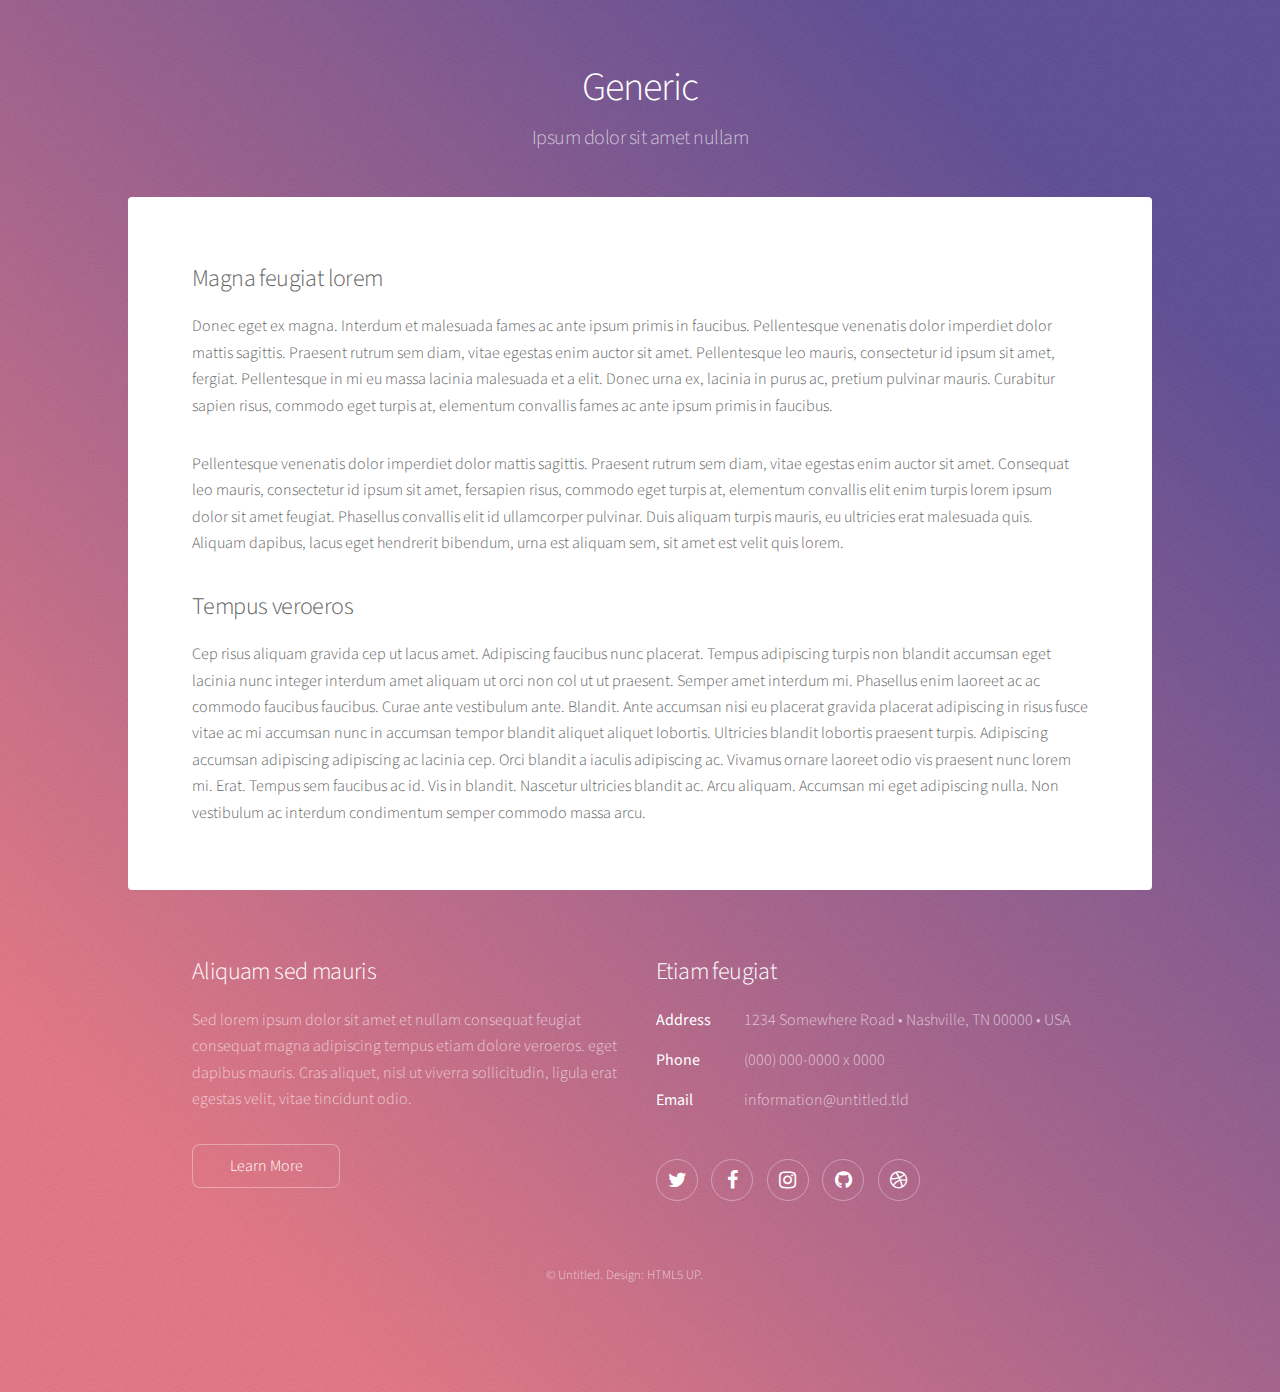
==== commit 5a271af2: "favico" ====
--- a/pages/generic.html
+++ b/pages/generic.html
@@ -10,6 +10,7 @@
 		<meta charset="utf-8" />
 		<meta name="viewport" content="width=device-width, initial-scale=1, user-scalable=no" />
 		<link rel="stylesheet" href="../assets/css/main.css" />
+		<link rel="shortcut icon" href="../favicon.ico" type="image/x-icon">
 		<noscript><link rel="stylesheet" href="assets/css/noscript.css" /></noscript>
 	</head>
 	<body class="is-preload">
@@ -28,7 +29,7 @@
 
 						<!-- Content -->
 							<section id="content" class="main">
-								<span class="image main"><img src="images/pic04.jpg" alt="" /></span>
+								<!-- <span class="image main"><img src="images/pic04.jpg" alt="" /></span> -->
 								<h2>Magna feugiat lorem</h2>
 								<p>Donec eget ex magna. Interdum et malesuada fames ac ante ipsum primis in faucibus. Pellentesque venenatis dolor imperdiet dolor mattis sagittis. Praesent rutrum sem diam, vitae egestas enim auctor sit amet. Pellentesque leo mauris, consectetur id ipsum sit amet, fergiat. Pellentesque in mi eu massa lacinia malesuada et a elit. Donec urna ex, lacinia in purus ac, pretium pulvinar mauris. Curabitur sapien risus, commodo eget turpis at, elementum convallis fames ac ante ipsum primis in faucibus.</p>
 								<p>Pellentesque venenatis dolor imperdiet dolor mattis sagittis. Praesent rutrum sem diam, vitae egestas enim auctor sit amet. Consequat leo mauris, consectetur id ipsum sit amet, fersapien risus, commodo eget turpis at, elementum convallis elit enim turpis lorem ipsum dolor sit amet feugiat. Phasellus convallis elit id ullamcorper pulvinar. Duis aliquam turpis mauris, eu ultricies erat malesuada quis. Aliquam dapibus, lacus eget hendrerit bibendum, urna est aliquam sem, sit amet est velit quis lorem.</p>
--- a/assets/css/main.css
+++ b/assets/css/main.css
@@ -161,7 +161,6 @@
 		-ms-transition: color 0.2s ease, border-bottom 0.2s ease;
 		transition: color 0.2s ease, border-bottom 0.2s ease;
 		text-decoration: none;
-		border-bottom: dotted 1px;
 		color: inherit;
 	}
 
@@ -3761,4 +3760,26 @@
 				max-width: 100%;
 			}
 
-		}+		}
+
+
+		.center {
+		    display: block;
+		    margin-left: auto;
+		    margin-right: auto;
+				text-align: center;
+		}
+
+		.pic {
+			width: 30%;
+		}
+
+		.caption {
+			width: 50%
+		}
+
+		.headshot {
+			padding: 0.65em;
+			border-radius: 100%;
+			border: solid 1px;
+		}
